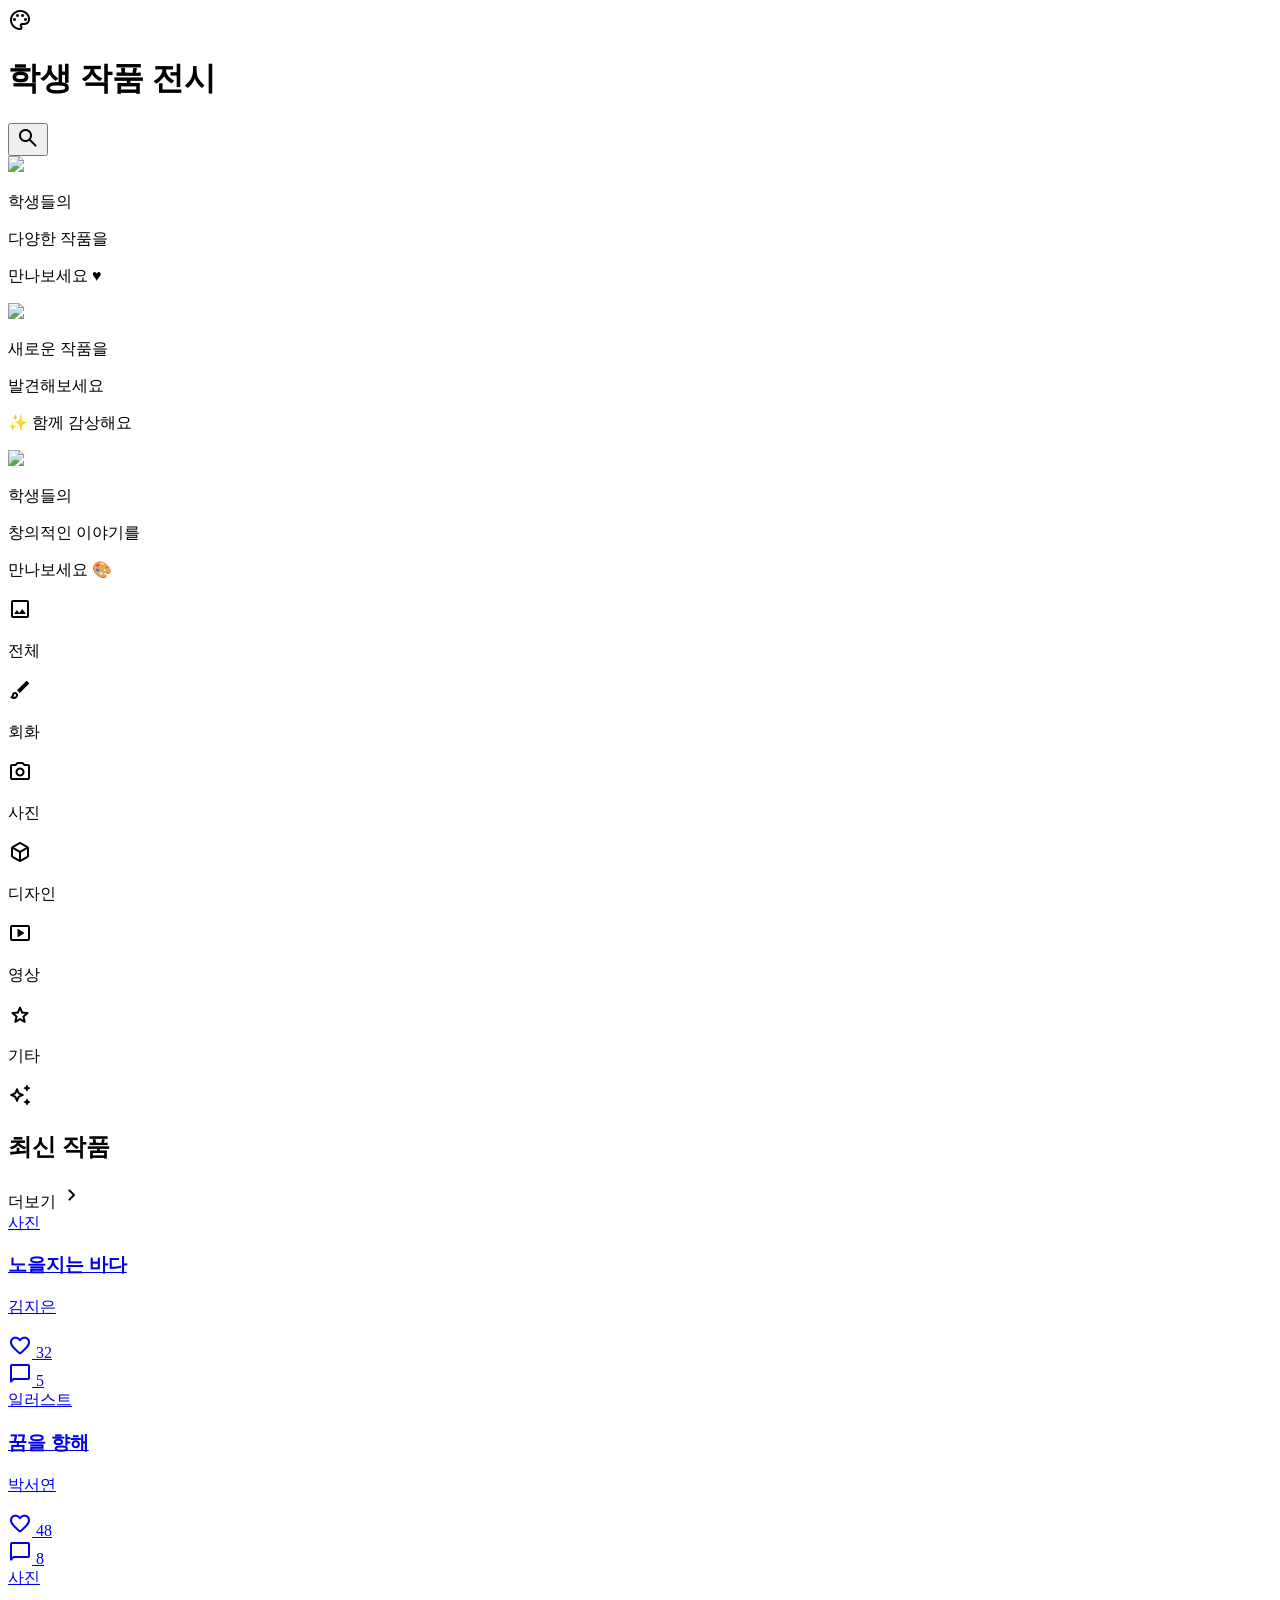
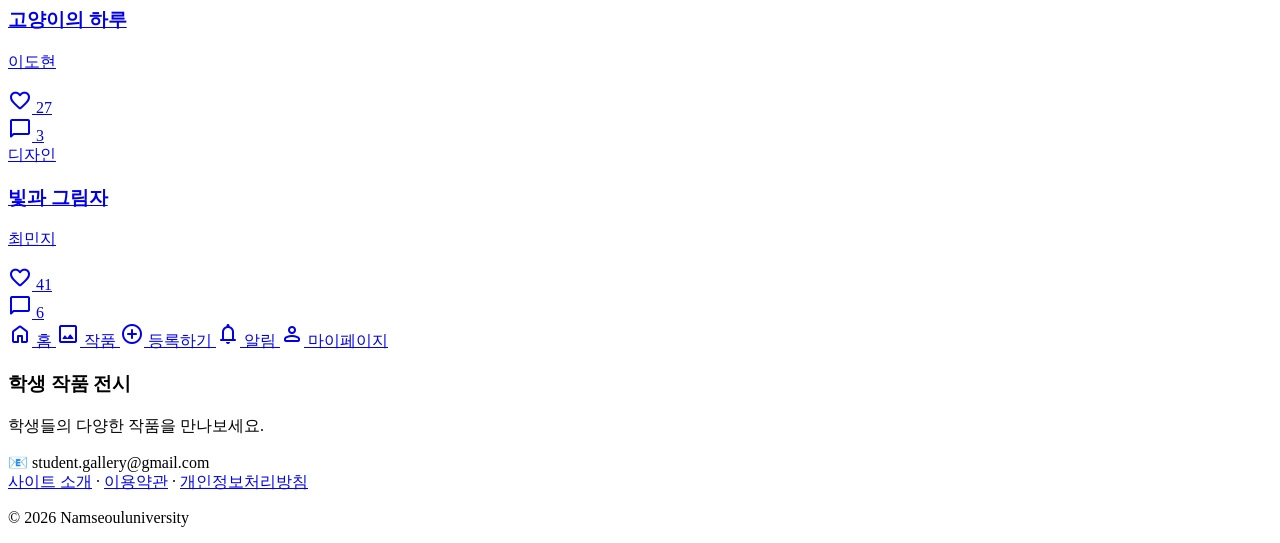
==== index.html @ efdc9ed6 "Add files via upload" ====
<!DOCTYPE html>
<html lang="ko">
<head>
    <meta charset="UTF-8">
    <meta name="viewport" content="width=device-width, initial-scale=1.0">

    <title>학생 작품 전시</title>

    <!-- Google Material Symbols -->
    <link rel="stylesheet"
          href="https://fonts.googleapis.com/css2?family=Material+Symbols+Rounded:opsz,wght,FILL,GRAD@24,400,0,0">

    <!-- Google Font -->
    <link rel="preconnect" href="https://fonts.googleapis.com">
    <link rel="preconnect" href="https://fonts.gstatic.com" crossorigin>
    <link href="https://fonts.googleapis.com/css2?family=Noto+Sans+KR:wght@400;500;600;700&display=swap"
          rel="stylesheet">

    <!-- CSS -->
    <link rel="stylesheet" href="css/style.css">
</head>

<body>

<div class="app">

    <!-- ================= HEADER ================= -->
    <header class="header">

        <div class="logo-area">
            <span class="material-symbols-rounded logo-icon">
                palette
            </span>

            <h1>학생 작품 전시</h1>
        </div>

        <!-- 검색 버튼 -->
        <button class="search-btn">
            <span class="material-symbols-rounded">
                search
            </span>
        </button>

    </header>


    <!-- ================= MAIN ================= -->
    <main>

        <!-- ================= BANNER ================= -->
       <section class="banner">

    <!-- Banner 1 -->
    <div class="banner-slide active">
        <img src="https://images.unsplash.com/photo-1490750967868-88aa4486c946?auto=format&fit=crop&w=1600&q=80">

        <div class="banner-text">
            <p>학생들의</p>
            <p>다양한 작품을</p>
            <p>만나보세요 <span>♥</span></p>
        </div>
    </div>

    <!-- Banner 2 -->
    <div class="banner-slide">
        <img src="https://images.unsplash.com/photo-1513364776144-60967b0f800f?auto=format&fit=crop&w=1600&q=80">

        <div class="banner-text">
            <p>새로운 작품을</p>
            <p>발견해보세요</p>
            <p>✨ 함께 감상해요</p>
        </div>
    </div>

    <!-- Banner 3 -->
    <div class="banner-slide">
        <img src="https://images.unsplash.com/photo-1549490349-8643362247b5?auto=format&fit=crop&w=1600&q=80">

        <div class="banner-text">
            <p>학생들의</p>
            <p>창의적인 이야기를</p>
            <p>만나보세요 🎨</p>
        </div>
    </div>

</section>

<!-- Banner dots -->
<div class="banner-dots">
    <span class="dot active"></span>
    <span class="dot"></span>
    <span class="dot"></span>
</div>

        <!-- ================= CATEGORY ================= -->
        <section class="categories">

            <div class="category">
                <div class="category-icon pink">
                    <span class="material-symbols-rounded">
                        image
                    </span>
                </div>
                <p>전체</p>
            </div>


            <div class="category">
                <div class="category-icon purple">
                    <span class="material-symbols-rounded">
                        brush
                    </span>
                </div>
                <p>회화</p>
            </div>


            <div class="category">
                <div class="category-icon green">
                    <span class="material-symbols-rounded">
                        photo_camera
                    </span>
                </div>
                <p>사진</p>
            </div>


            <div class="category">
                <div class="category-icon yellow">
                    <span class="material-symbols-rounded">
                        deployed_code
                    </span>
                </div>
                <p>디자인</p>
            </div>


            <div class="category">
                <div class="category-icon blue">
                    <span class="material-symbols-rounded">
                        smart_display
                    </span>
                </div>
                <p>영상</p>
            </div>


            <div class="category">
                <div class="category-icon pink2">
                    <span class="material-symbols-rounded">
                        star
                    </span>
                </div>
                <p>기타</p>
            </div>

        </section>


        <!-- ================= LATEST WORK ================= -->
        <section class="latest">

            <div class="section-title">

                <div class="title-left">
                    <span class="material-symbols-rounded">
                        auto_awesome
                    </span>

                    <h2>최신 작품</h2>
                </div>

                <div class="more">
                    더보기
                    <span class="material-symbols-rounded">
                        chevron_right
                    </span>
                </div>

            </div>


            <!-- 작품 카드 -->
            <div class="works">


                <!-- 작품 1 -->
                <a href="detail.html?id=1" class="work-card">

                    <div class="work-image image1">
                        <span class="work-tag">사진</span>
                    </div>

                    <div class="work-info">

                        <h3>노을지는 바다</h3>

                        <p class="author">김지은</p>

                        <div class="work-bottom">

                            <div class="like">
                                <span class="material-symbols-rounded">
                                    favorite
                                </span>
                                32
                            </div>

                            <div class="comment">
                                <span class="material-symbols-rounded">
                                    chat_bubble_outline
                                </span>
                                5
                            </div>

                        </div>

                    </div>

                </a>


                <!-- 작품 2 -->
                <a href="detail.html?id=2" class="work-card">

                    <div class="work-image image2">
                        <span class="work-tag">일러스트</span>
                    </div>

                    <div class="work-info">

                        <h3>꿈을 향해</h3>

                        <p class="author">박서연</p>

                        <div class="work-bottom">

                            <div class="like">
                                <span class="material-symbols-rounded">
                                    favorite
                                </span>
                                48
                            </div>

                            <div class="comment">
                                <span class="material-symbols-rounded">
                                    chat_bubble_outline
                                </span>
                                8
                            </div>

                        </div>

                    </div>

                </a>


                <!-- 작품 3 -->
              <a href="detail.html?id=3" class="work-card">

                    <div class="work-image image3">
                        <span class="work-tag">사진</span>
                    </div>

                    <div class="work-info">

                        <h3>고양이의 하루</h3>

                        <p class="author">이도현</p>

                        <div class="work-bottom">

                            <div class="like">
                                <span class="material-symbols-rounded">
                                    favorite
                                </span>
                                27
                            </div>

                            <div class="comment">
                                <span class="material-symbols-rounded">
                                    chat_bubble_outline
                                </span>
                                3
                            </div>

                        </div>

                    </div>

                </a>


                <!-- 작품 4 -->
                <a href="detail.html?id=4" class="work-card">

                    <div cla  ss="work-image image4">
                        <span class="work-tag">디자인</span>
                    </div>

                    <div class="work-info">

                        <h3>빛과 그림자</h3>

                        <p class="author">최민지</p>

                        <div class="work-bottom">

                            <div class="like">
                                <span class="material-symbols-rounded">
                                    favorite
                                </span>
                                41
                            </div>

                            <div class="comment">
                                <span class="material-symbols-rounded">
                                    chat_bubble_outline
                                </span>
                                6
                            </div>

                        </div>

                    </div>

               

            </div>
            </a>

        </section>

    </main>


    <!-- ================= BOTTOM NAVIGATION ================= -->

    <nav class="bottom-nav">

        <!-- 홈 -->
        <a href="#" class="nav-item active">

            <span class="material-symbols-rounded">
                home
            </span>

            <span>홈</span>

        </a>


        <!-- 작품 -->
        <a href="#" class="nav-item">

            <span class="material-symbols-rounded">
                image
            </span>

            <span>작품</span>

        </a>


        <!-- 등록하기 -->
        <a href="register.html" class="nav-item">

    <span class="material-symbols-rounded">
        add_circle
    </span>

    <span>등록하기</span>

</a>

        <!-- 알림 -->
        <a href="#" class="nav-item">

            <span class="material-symbols-rounded">
                notifications
            </span>

            <span>알림</span>

        </a>


        <!-- 마이페이지 -->
        <a href="mypage.html" class="nav-item">
    <span class="material-symbols-rounded">
        person
    </span>

    <span>마이페이지</span>
</a>
    </nav>

</div>
<script>
    const slides = document.querySelectorAll(".banner-slide");
    const dots = document.querySelectorAll(".banner-dots .dot");

    let currentSlide = 0;

    function showSlide(index) {
        slides.forEach(slide => {
            slide.classList.remove("active");
        });

        dots.forEach(dot => {
            dot.classList.remove("active");
        });

        slides[index].classList.add("active");
        dots[index].classList.add("active");
    }

   
    setInterval(() => {
        currentSlide++;

        if (currentSlide >= slides.length) {
            currentSlide = 0;
        }

        showSlide(currentSlide);
    }, 3000);

   
    dots.forEach((dot, index) => {
        dot.addEventListener("click", () => {
            currentSlide = index;
            showSlide(currentSlide);
        });
    });
</script>
<!-- Footer -->
<footer class="footer">
    <div class="footer-content">

        <h3>학생 작품 전시</h3>

        <p class="footer-description">
            학생들의 다양한 작품을 만나보세요.
        </p>

        <div class="contact">
            <span>📧</span>
            <span>student.gallery@gmail.com</span>
        </div>

        <div class="footer-links">
            <a href="#">사이트 소개</a>
            <span>·</span>
            <a href="#">이용약관</a>
            <span>·</span>
            <a href="#">개인정보처리방침</a>
        </div>

        <p class="copyright">
            © 2026 Namseouluniversity
        </p>

    </div>
</footer>

</body>
</html>
</body>
</html>
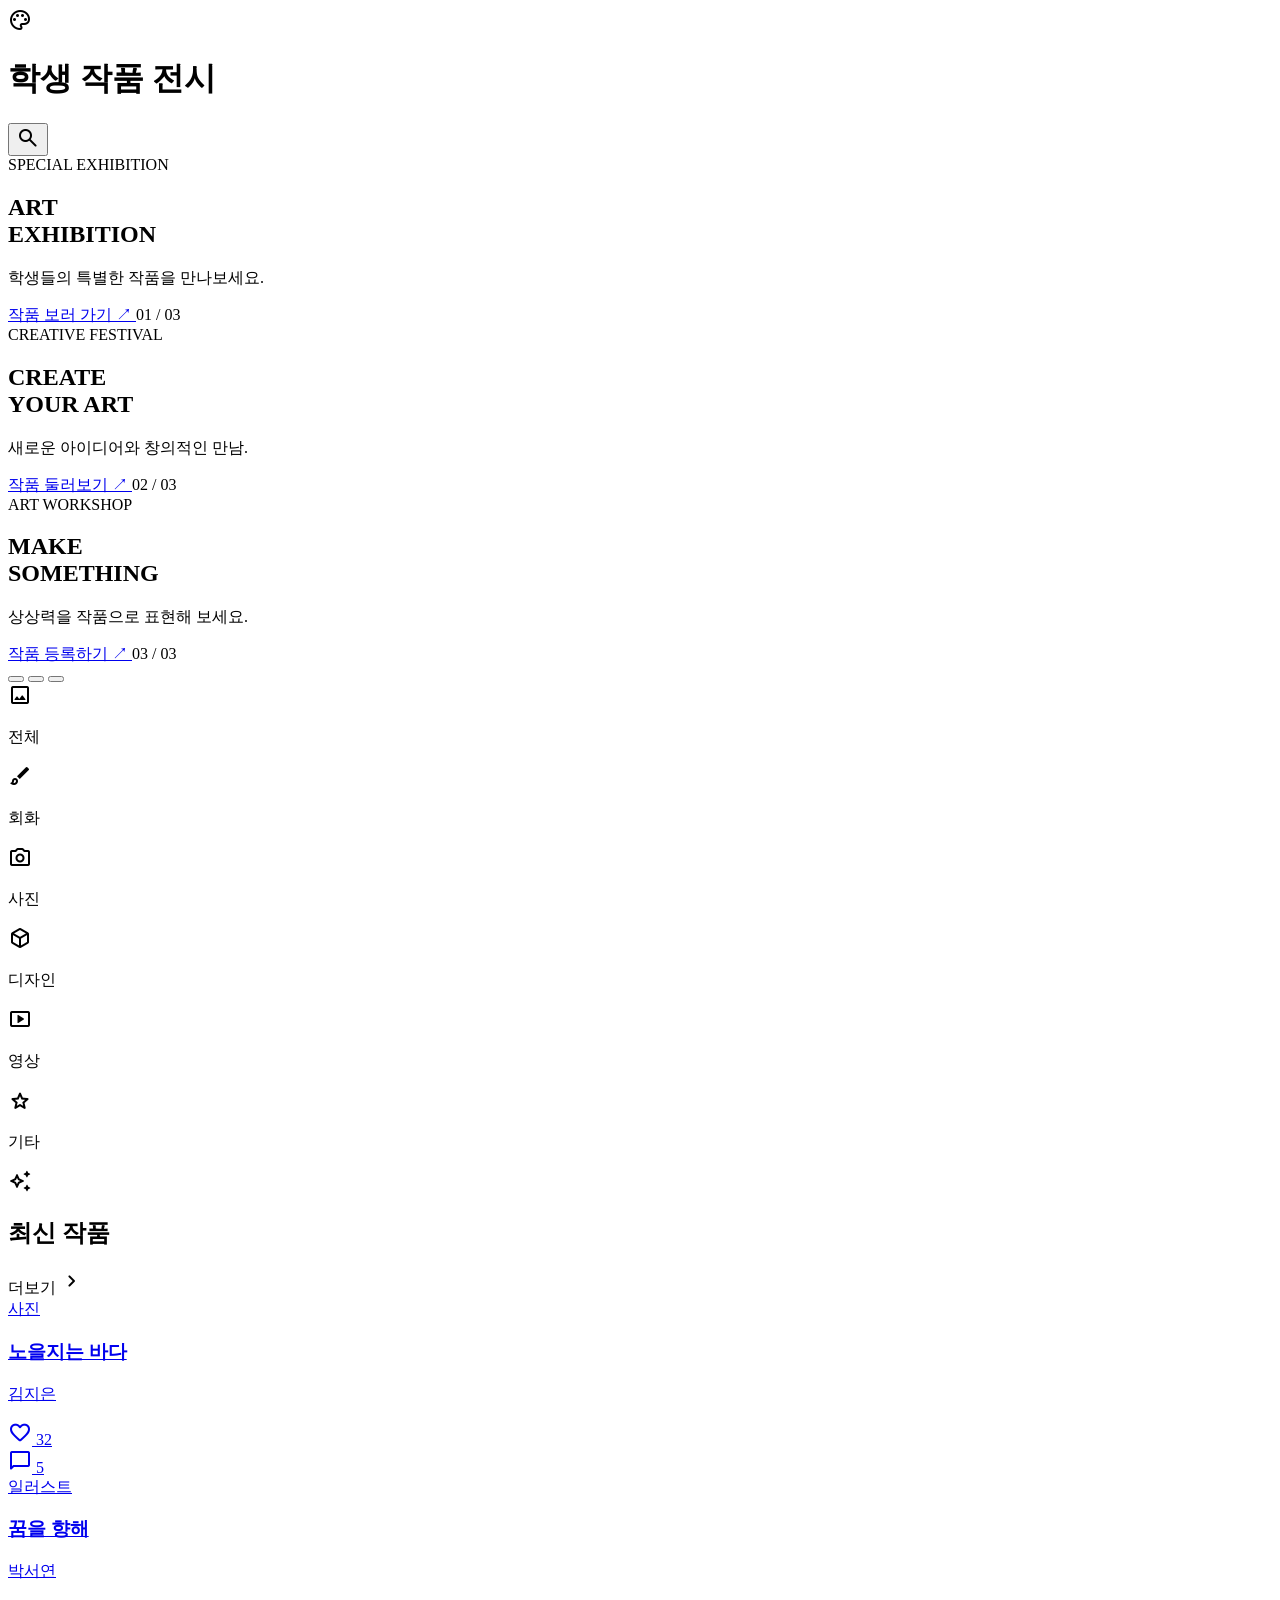
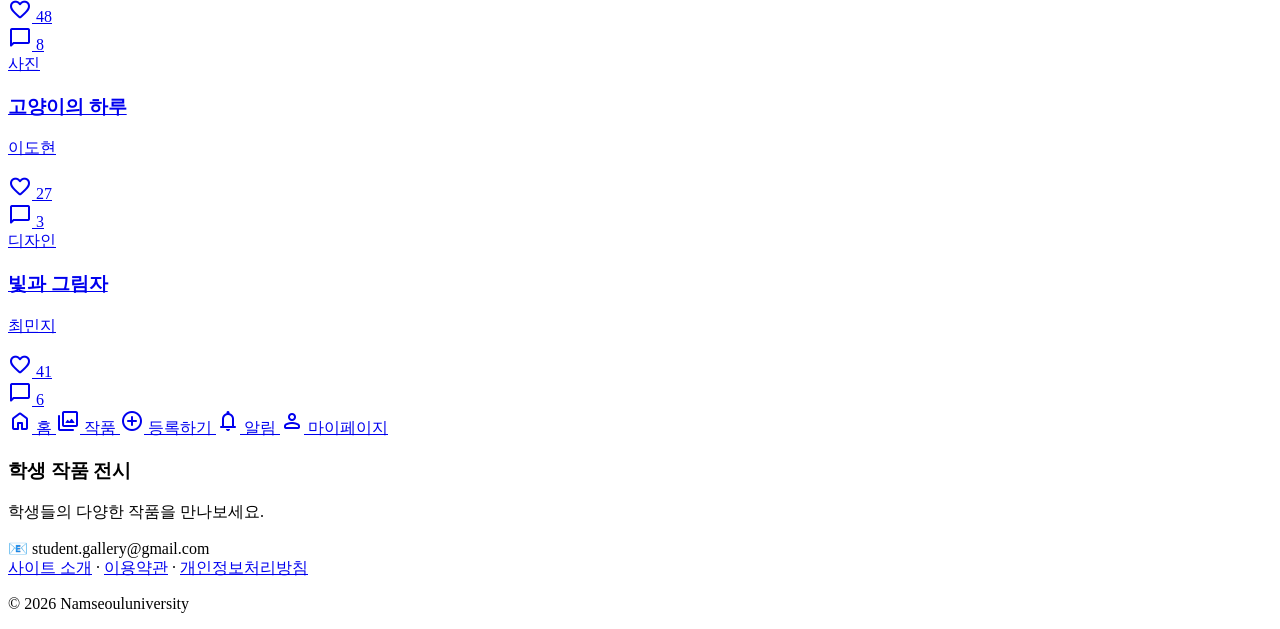
==== commit f71e7931: "Update index.html" ====
--- a/index.html
+++ b/index.html
@@ -23,6 +23,7 @@
 <body>
 
 <div class="app">
+    
 
     <!-- ================= HEADER ================= -->
     <header class="header">
@@ -49,49 +50,52 @@
     <main>
 
         <!-- ================= BANNER ================= -->
-       <section class="banner">
-
-    <!-- Banner 1 -->
-    <div class="banner-slide active">
-        <img src="https://images.unsplash.com/photo-1490750967868-88aa4486c946?auto=format&fit=crop&w=1600&q=80">
-
-        <div class="banner-text">
-            <p>학생들의</p>
-            <p>다양한 작품을</p>
-            <p>만나보세요 <span>♥</span></p>
-        </div>
+    
+
+<!-- ================= BANNER ================= -->
+<section class="event-banner">
+
+    <div class="event-slide poster-1 active">
+        <span class="event-label">SPECIAL EXHIBITION</span>
+        <h2>ART<br>EXHIBITION</h2>
+        <p>학생들의 특별한 작품을 만나보세요.</p>
+        <a href="work.html" class="event-button">
+            작품 보러 가기 ↗
+        </a>
+        <span class="event-number">01 / 03</span>
     </div>
 
-    <!-- Banner 2 -->
-    <div class="banner-slide">
-        <img src="https://images.unsplash.com/photo-1513364776144-60967b0f800f?auto=format&fit=crop&w=1600&q=80">
-
-        <div class="banner-text">
-            <p>새로운 작품을</p>
-            <p>발견해보세요</p>
-            <p>✨ 함께 감상해요</p>
-        </div>
+    <div class="event-slide poster-2">
+        <span class="event-label">CREATIVE FESTIVAL</span>
+        <h2>CREATE<br>YOUR ART</h2>
+        <p>새로운 아이디어와 창의적인 만남.</p>
+        <a href="work.html" class="event-button">
+            작품 둘러보기 ↗
+        </a>
+        <span class="event-number">02 / 03</span>
     </div>
 
-    <!-- Banner 3 -->
-    <div class="banner-slide">
-        <img src="https://images.unsplash.com/photo-1549490349-8643362247b5?auto=format&fit=crop&w=1600&q=80">
-
-        <div class="banner-text">
-            <p>학생들의</p>
-            <p>창의적인 이야기를</p>
-            <p>만나보세요 🎨</p>
-        </div>
+    <div class="event-slide poster-3">
+        <span class="event-label">ART WORKSHOP</span>
+        <h2>MAKE<br>SOMETHING</h2>
+        <p>상상력을 작품으로 표현해 보세요.</p>
+        <a href="register.html" class="event-button">
+            작품 등록하기 ↗
+        </a>
+        <span class="event-number">03 / 03</span>
     </div>
 
+    <div class="event-dots">
+        <button type="button" class="active"
+                aria-label="첫 번째 포스터"></button>
+        <button type="button"
+                aria-label="두 번째 포스터"></button>
+        <button type="button"
+                aria-label="세 번째 포스터"></button>
+    </div>
+
 </section>
 
-<!-- Banner dots -->
-<div class="banner-dots">
-    <span class="dot active"></span>
-    <span class="dot"></span>
-    <span class="dot"></span>
-</div>
 
         <!-- ================= CATEGORY ================= -->
         <section class="categories">
@@ -353,15 +357,11 @@
 
 
         <!-- 작품 -->
-        <a href="#" class="nav-item">
-
-            <span class="material-symbols-rounded">
-                image
-            </span>
-
-            <span>작품</span>
-
-        </a>
+        
+<a href="work.html" class="nav-item">
+    <span class="material-symbols-rounded">photo_library</span>
+    <span>작품</span>
+</a>
 
 
         <!-- 등록하기 -->
@@ -376,16 +376,10 @@
 </a>
 
         <!-- 알림 -->
-        <a href="#" class="nav-item">
-
-            <span class="material-symbols-rounded">
-                notifications
-            </span>
-
-            <span>알림</span>
-
-        </a>
-
+       <a href="notification.html" class="nav-item">
+    <span class="material-symbols-rounded">notifications</span>
+    <span>알림</span>
+</a>
 
         <!-- 마이페이지 -->
         <a href="mypage.html" class="nav-item">
@@ -398,44 +392,49 @@
     </nav>
 
 </div>
+
 <script>
-    const slides = document.querySelectorAll(".banner-slide");
-    const dots = document.querySelectorAll(".banner-dots .dot");
+    const slides = document.querySelectorAll(".event-slide");
+    const dots = document.querySelectorAll(".event-dots button");
 
     let currentSlide = 0;
+    let slideTimer;
 
     function showSlide(index) {
-        slides.forEach(slide => {
-            slide.classList.remove("active");
+        slides.forEach((slide, i) => {
+            slide.classList.toggle("active", i === index);
         });
 
-        dots.forEach(dot => {
-            dot.classList.remove("active");
+        dots.forEach((dot, i) => {
+            dot.classList.toggle("active", i === index);
         });
 
-        slides[index].classList.add("active");
-        dots[index].classList.add("active");
+        currentSlide = index;
     }
 
-   
-    setInterval(() => {
-        currentSlide++;
-
-        if (currentSlide >= slides.length) {
-            currentSlide = 0;
-        }
-
-        showSlide(currentSlide);
-    }, 3000);
-
-   
+    function startAutoSlide() {
+        clearInterval(slideTimer);
+
+        slideTimer = setInterval(() => {
+            const nextSlide = (currentSlide + 1) % slides.length;
+            showSlide(nextSlide);
+        }, 3000);
+    }
+
     dots.forEach((dot, index) => {
         dot.addEventListener("click", () => {
-            currentSlide = index;
-            showSlide(currentSlide);
+            showSlide(index);
+            startAutoSlide();
         });
     });
+
+    if (slides.length > 0 && dots.length === slides.length) {
+        showSlide(0);
+        startAutoSlide();
+    }
 </script>
+
+
 <!-- Footer -->
 <footer class="footer">
     <div class="footer-content">
@@ -466,7 +465,10 @@
     </div>
 </footer>
 
+
 </body>
 </html>
+
+
 </body>
-</html>+</html>
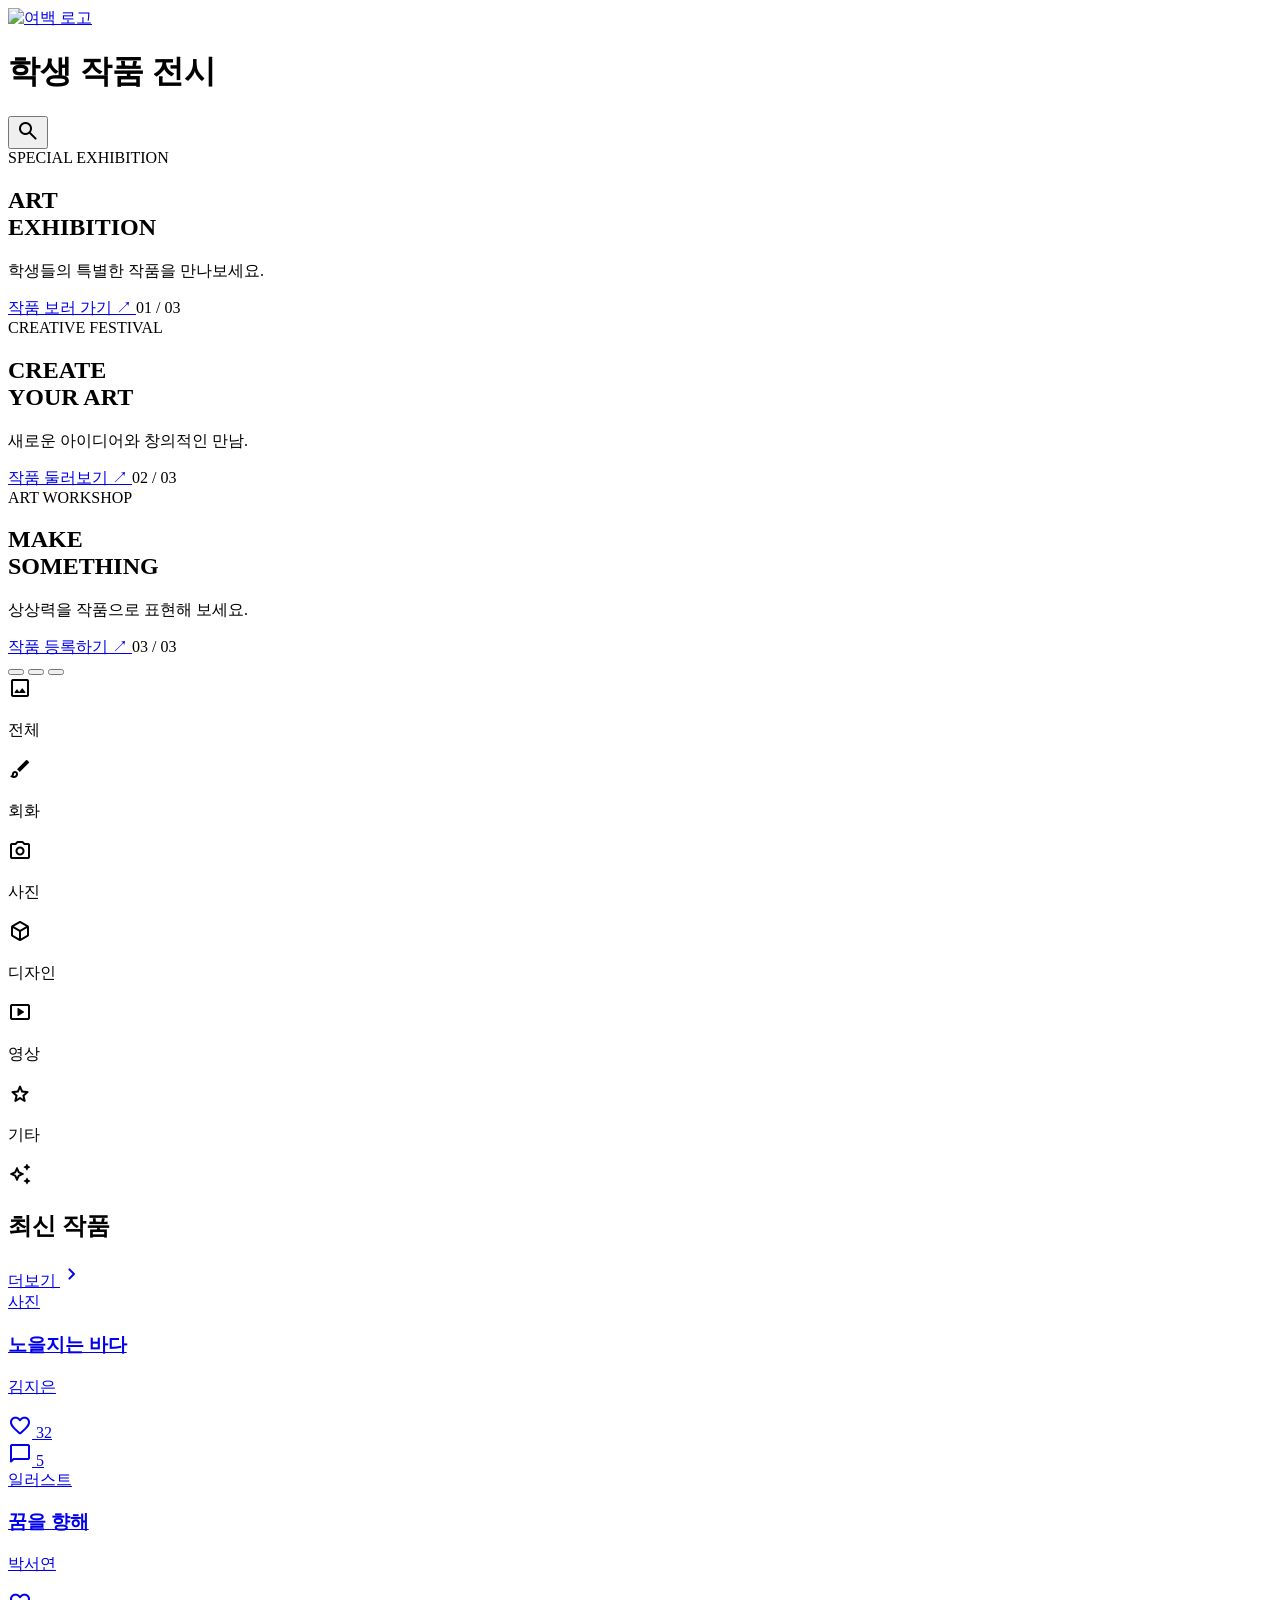
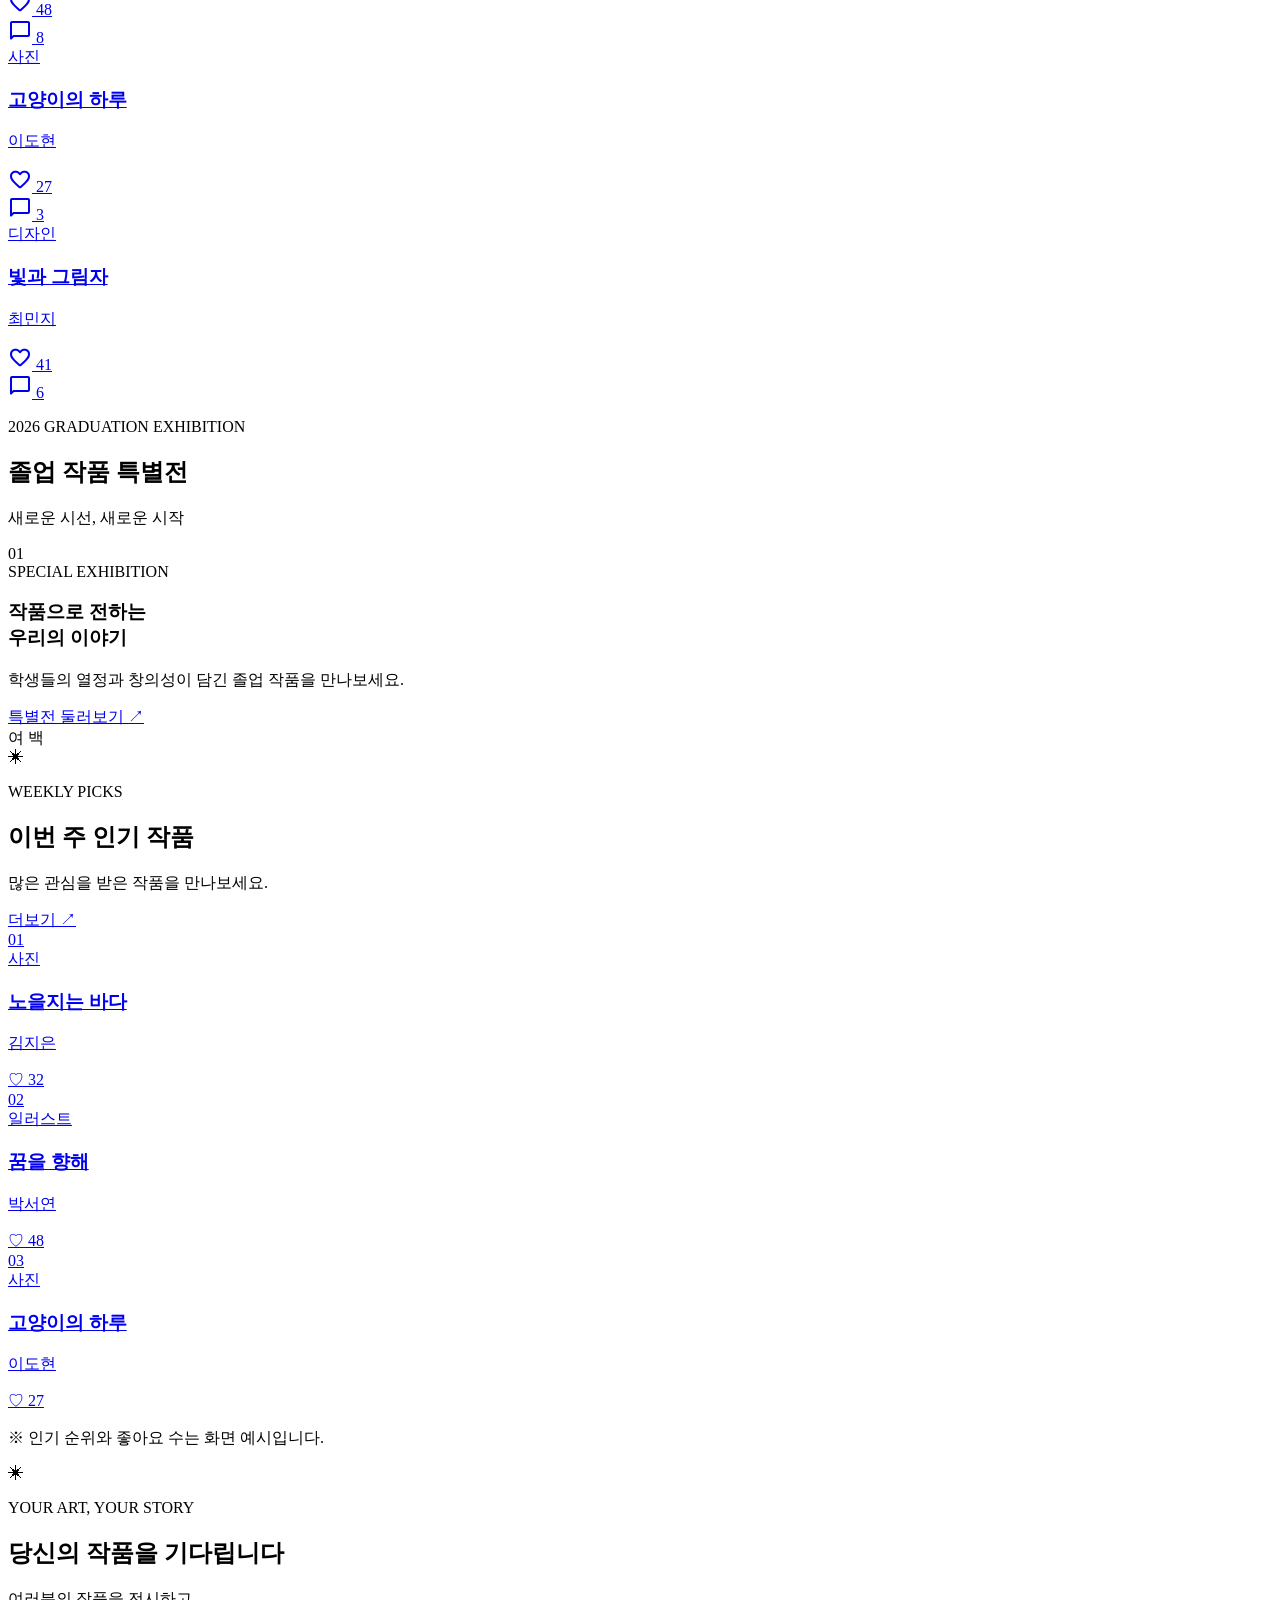
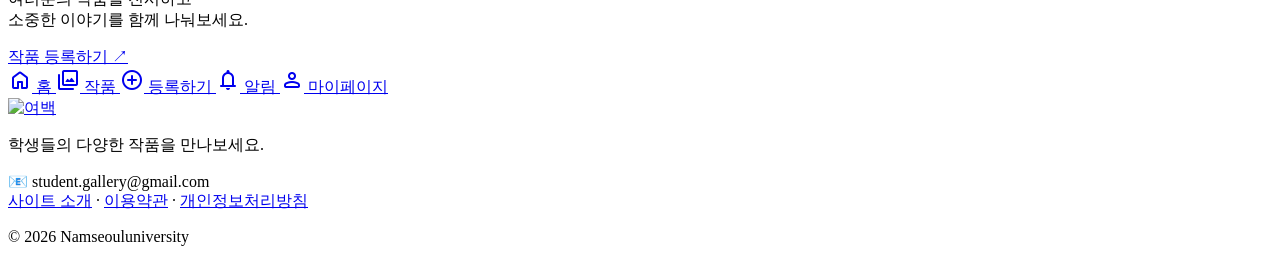
==== commit cf3042cc: "Update index.html" ====
--- a/index.html
+++ b/index.html
@@ -28,13 +28,15 @@
     <!-- ================= HEADER ================= -->
     <header class="header">
 
-        <div class="logo-area">
-            <span class="material-symbols-rounded logo-icon">
-                palette
-            </span>
-
-            <h1>학생 작품 전시</h1>
-        </div>
+       
+
+<div class="logo-area">
+    <a href="index.html" class="brand-logo">
+        <img src="img/logo-header.png" alt="여백 로고">
+    </a>
+    <h1 class="site-title">학생 작품 전시</h1>
+</div>
+
 
         <!-- 검색 버튼 -->
         <button class="search-btn">
@@ -173,14 +175,14 @@
                     </span>
 
                     <h2>최신 작품</h2>
-                </div>
-
-                <div class="more">
-                    더보기
-                    <span class="material-symbols-rounded">
-                        chevron_right
-                    </span>
-                </div>
+                    
+                </div>
+
+                
+<a href="work.html" class="more-link">
+    더보기 <span class="material-symbols-rounded">chevron_right</span>
+</a>
+
 
             </div>
 
@@ -298,44 +300,133 @@
 
 
                 <!-- 작품 4 -->
-                <a href="detail.html?id=4" class="work-card">
-
-                    <div cla  ss="work-image image4">
-                        <span class="work-tag">디자인</span>
-                    </div>
-
-                    <div class="work-info">
-
-                        <h3>빛과 그림자</h3>
-
-                        <p class="author">최민지</p>
-
-                        <div class="work-bottom">
-
-                            <div class="like">
-                                <span class="material-symbols-rounded">
-                                    favorite
-                                </span>
-                                41
-                            </div>
-
-                            <div class="comment">
-                                <span class="material-symbols-rounded">
-                                    chat_bubble_outline
-                                </span>
-                                6
-                            </div>
-
-                        </div>
-
-                    </div>
-
-               
-
-            </div>
+             
+<!-- 작품 4 -->
+<a href="detail.html?id=4" class="work-card">
+    <div class="work-image image4">
+        <span class="work-tag">디자인</span>
+    </div>
+
+    <div class="work-info">
+        <h3>빛과 그림자</h3>
+        <p class="author">최민지</p>
+
+        <div class="work-bottom">
+            <div class="like">
+                <span class="material-symbols-rounded">favorite</span>
+                41
+            </div>
+
+            <div class="comment">
+                <span class="material-symbols-rounded">chat_bubble_outline</span>
+                6
+            </div>
+        </div>
+    </div>
+</a>
+
+
+        </section>
+
+<!-- 졸업 작품 특별전 -->
+<section class="graduation-section">
+    <div class="home-section-heading">
+        <div>
+            <p class="section-eyebrow">2026 GRADUATION EXHIBITION</p>
+            <h2>졸업 작품 특별전</h2>
+            <p class="section-description">
+                새로운 시선, 새로운 시작
+            </p>
+        </div>
+        <span class="section-number">01</span>
+    </div>
+
+    <div class="graduation-banner">
+        <div class="graduation-content">
+            <span class="graduation-label">SPECIAL EXHIBITION</span>
+            <h3>작품으로 전하는<br>우리의 이야기</h3>
+            <p>학생들의 열정과 창의성이 담긴 졸업 작품을 만나보세요.</p>
+            <a href="work.html" class="graduation-button">
+                특별전 둘러보기 ↗
             </a>
-
-        </section>
+        </div>
+        <div class="graduation-decoration">
+            <span>여</span>
+            <span>백</span>
+            <div class="decoration-star">✳</div>
+        </div>
+    </div>
+</section>
+
+<!-- 이번 주 인기 작품 -->
+<section class="popular-section">
+    <div class="home-section-heading">
+        <div>
+            <p class="section-eyebrow">WEEKLY PICKS</p>
+            <h2>이번 주 인기 작품</h2>
+            <p class="section-description">
+                많은 관심을 받은 작품을 만나보세요.
+            </p>
+        </div>
+        <a href="work.html" class="section-more">더보기 ↗</a>
+    </div>
+
+    <div class="popular-grid">
+        <a href="detail.html?id=1" class="popular-card">
+            <div class="popular-image image1">
+                <span class="popular-rank">01</span>
+            </div>
+            <div class="popular-info">
+                <span class="popular-category">사진</span>
+                <h3>노을지는 바다</h3>
+                <p>김지은</p>
+                <span class="popular-likes">♡ 32</span>
+            </div>
+        </a>
+
+        <a href="detail.html?id=2" class="popular-card">
+            <div class="popular-image image2">
+                <span class="popular-rank">02</span>
+            </div>
+            <div class="popular-info">
+                <span class="popular-category">일러스트</span>
+                <h3>꿈을 향해</h3>
+                <p>박서연</p>
+                <span class="popular-likes">♡ 48</span>
+            </div>
+        </a>
+
+        <a href="detail.html?id=3" class="popular-card">
+            <div class="popular-image image3">
+                <span class="popular-rank">03</span>
+            </div>
+            <div class="popular-info">
+                <span class="popular-category">사진</span>
+                <h3>고양이의 하루</h3>
+                <p>이도현</p>
+                <span class="popular-likes">♡ 27</span>
+            </div>
+        </a>
+    </div>
+
+    <p class="popular-note">
+        ※ 인기 순위와 좋아요 수는 화면 예시입니다.
+    </p>
+</section>
+
+<!-- 작품 등록 안내 -->
+<section class="register-promo">
+    <div class="register-promo-symbol">✳</div>
+    <p class="section-eyebrow">YOUR ART, YOUR STORY</p>
+    <h2>당신의 작품을 기다립니다</h2>
+    <p class="register-promo-description">
+        여러분의 작품을 전시하고<br>
+        소중한 이야기를 함께 나눠보세요.
+    </p>
+    <a href="register.html" class="register-promo-button">
+        작품 등록하기 <span>↗</span>
+    </a>
+</section>
 
     </main>
 
@@ -439,7 +530,9 @@
 <footer class="footer">
     <div class="footer-content">
 
-        <h3>학생 작품 전시</h3>
+        <a href="index.html" class="brand-logo">
+    <img src="img/logo-header.png" alt="여백">
+</a>
 
         <p class="footer-description">
             학생들의 다양한 작품을 만나보세요.
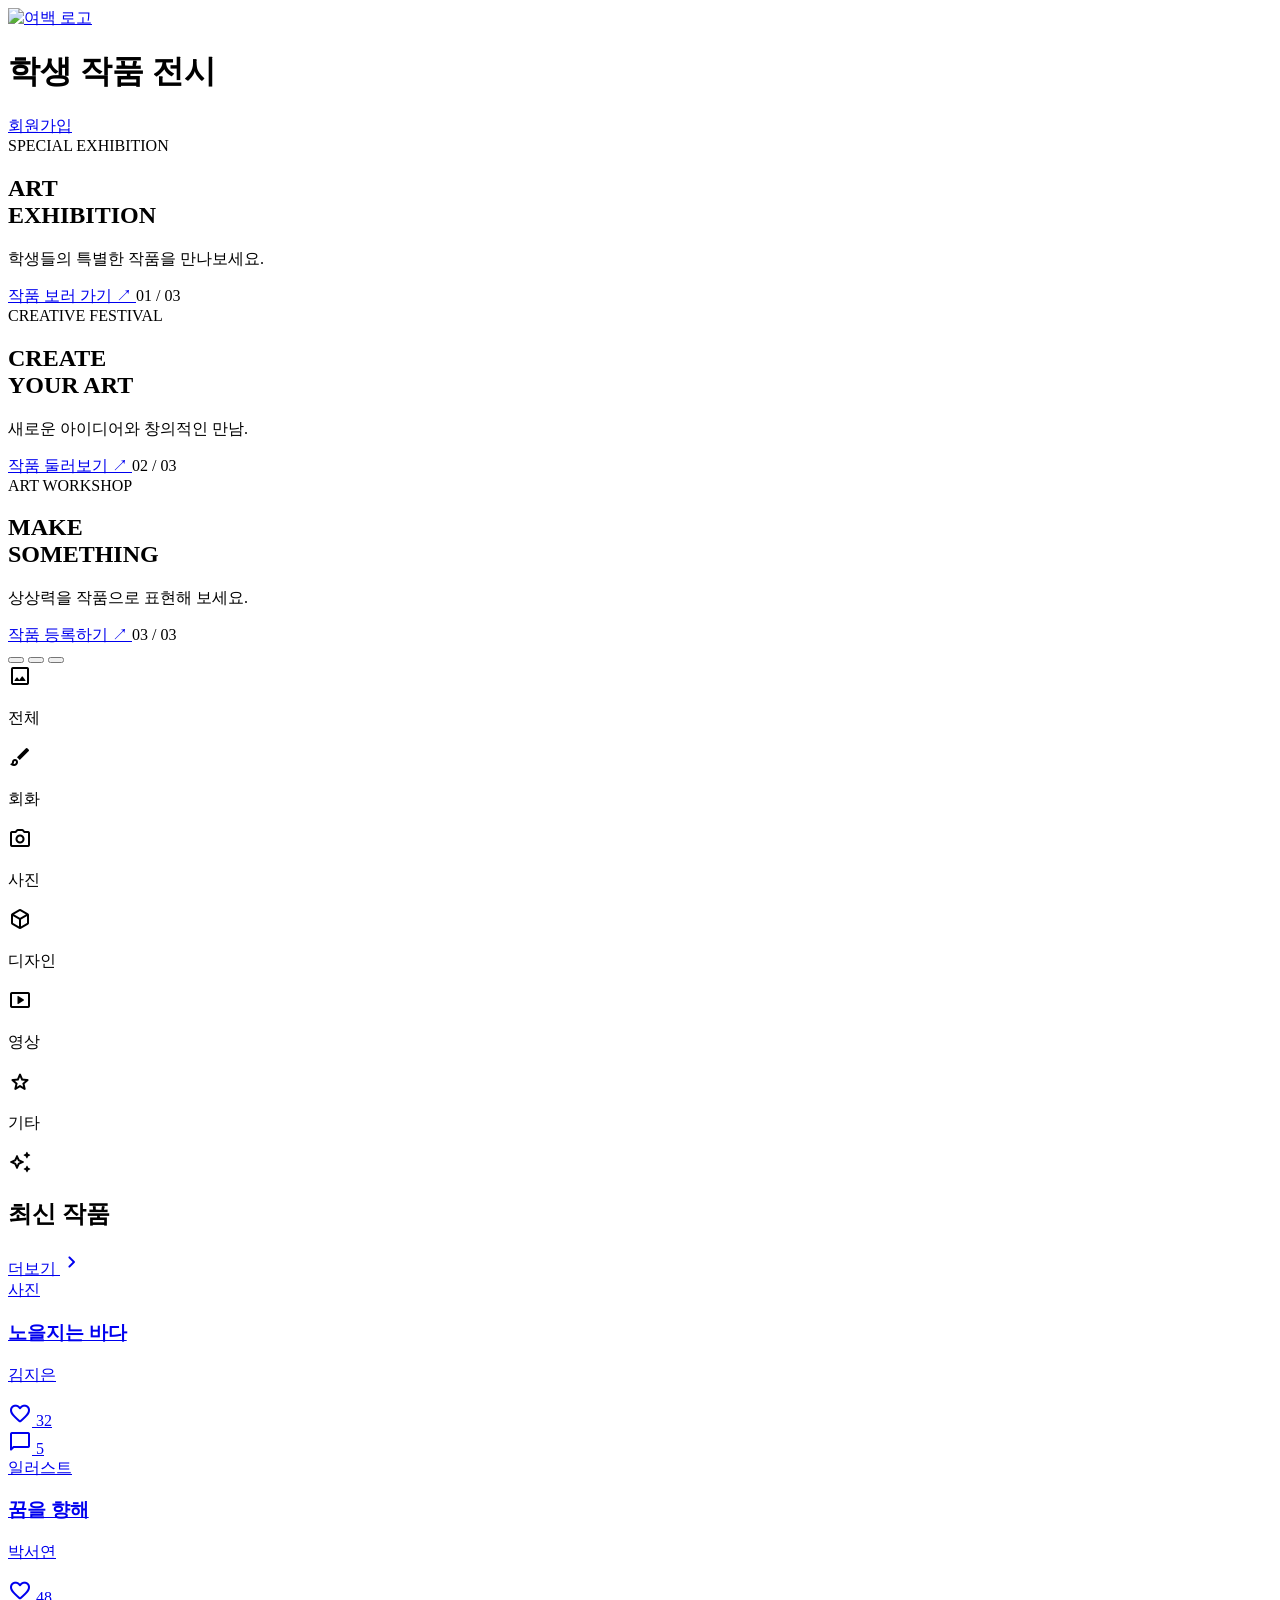
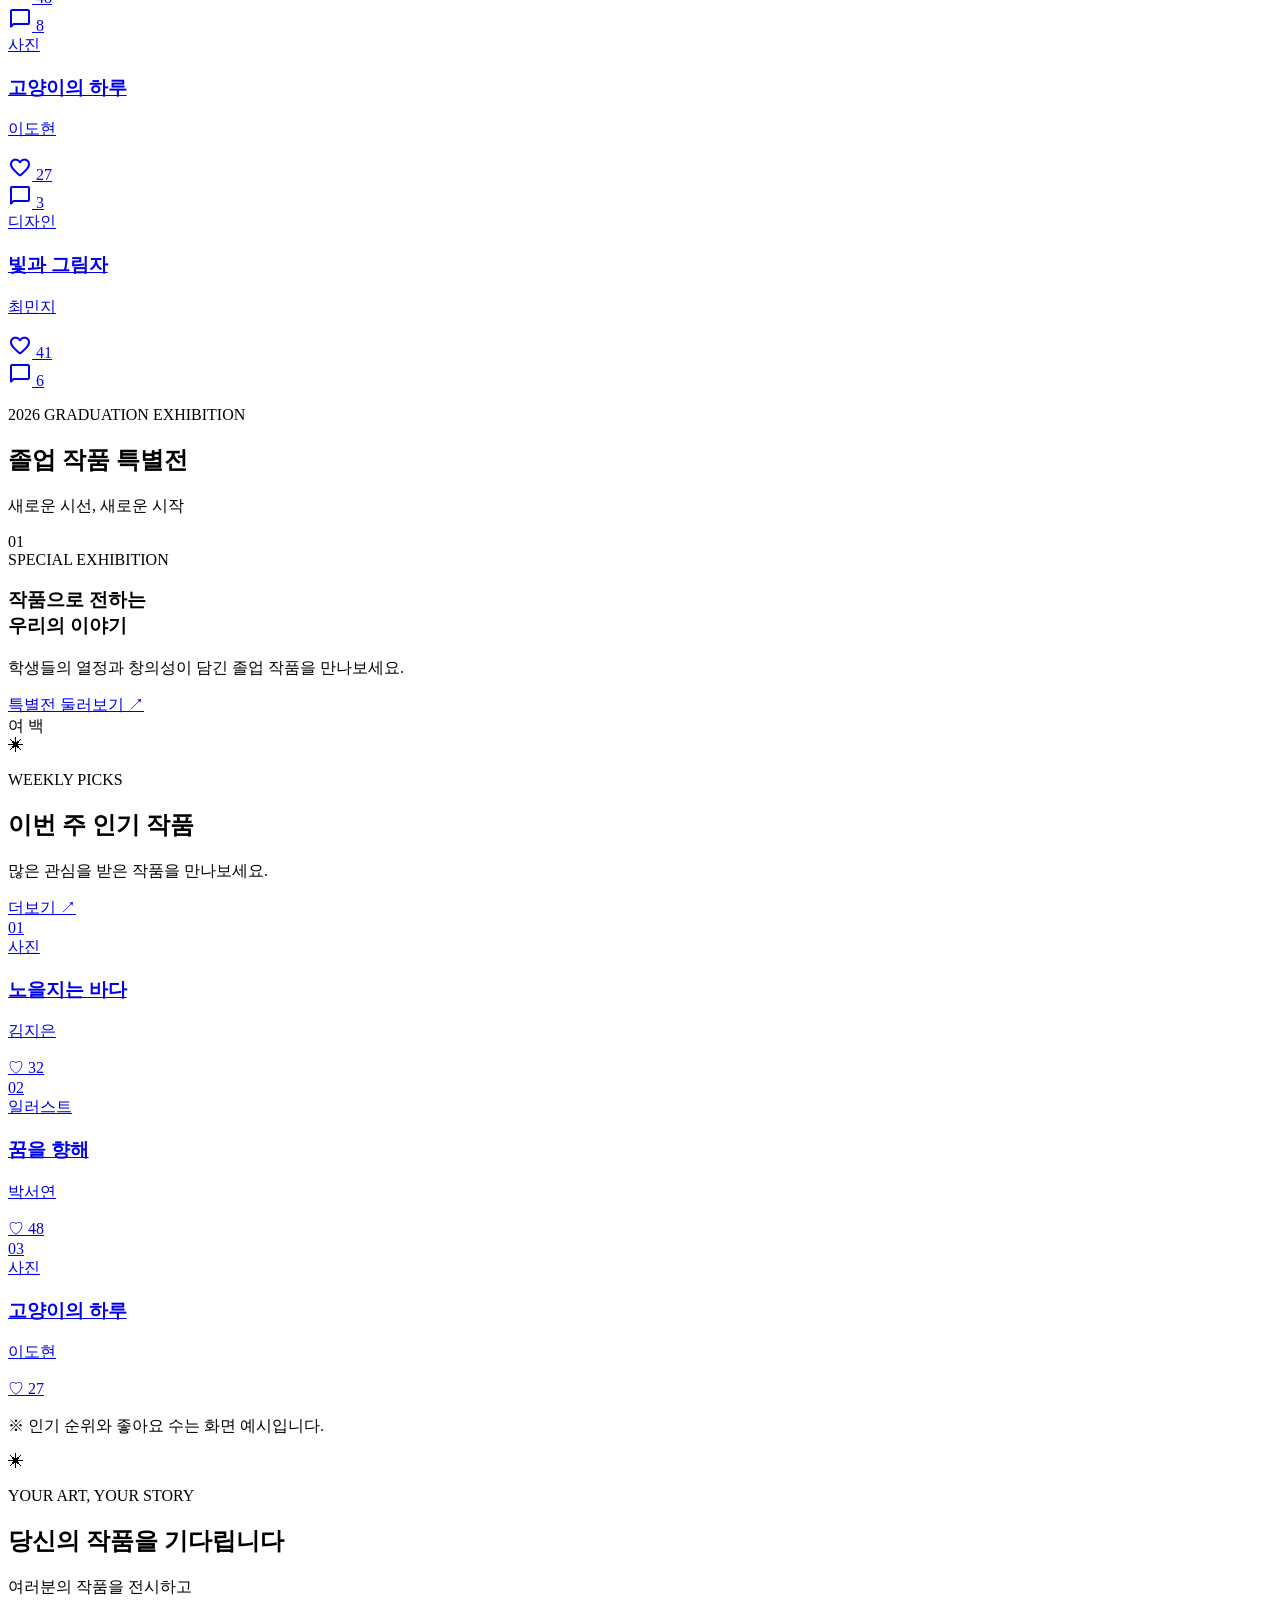
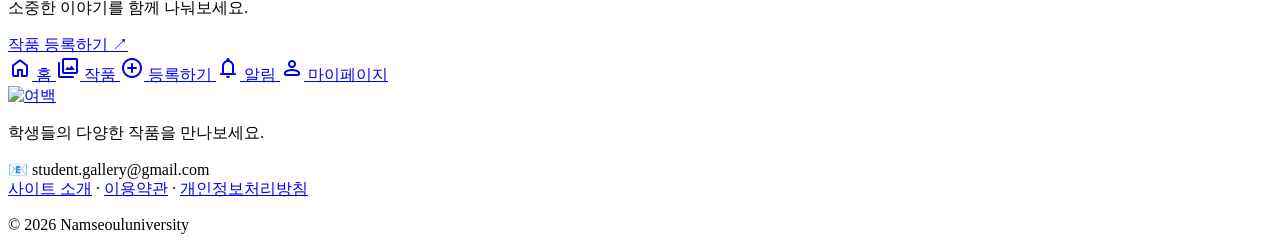
==== commit a22c463e: "Update index.html" ====
--- a/index.html
+++ b/index.html
@@ -6,6 +6,8 @@
 
     <title>학생 작품 전시</title>
 
+<link rel="icon" type="image/png" href="./img/palette.png?rev=20261025">
+
     <!-- Google Material Symbols -->
     <link rel="stylesheet"
           href="https://fonts.googleapis.com/css2?family=Material+Symbols+Rounded:opsz,wght,FILL,GRAD@24,400,0,0">
@@ -16,7 +18,8 @@
     <link href="https://fonts.googleapis.com/css2?family=Noto+Sans+KR:wght@400;500;600;700&display=swap"
           rel="stylesheet">
 
-    <!-- CSS -->
+
+ <!-- CSS -->
     <link rel="stylesheet" href="css/style.css">
 </head>
 
@@ -39,12 +42,8 @@
 
 
         <!-- 검색 버튼 -->
-        <button class="search-btn">
-            <span class="material-symbols-rounded">
-                search
-            </span>
-        </button>
-
+       <a href="signup.html" class="login-btn">회원가입</a>
+        
     </header>
 
 
